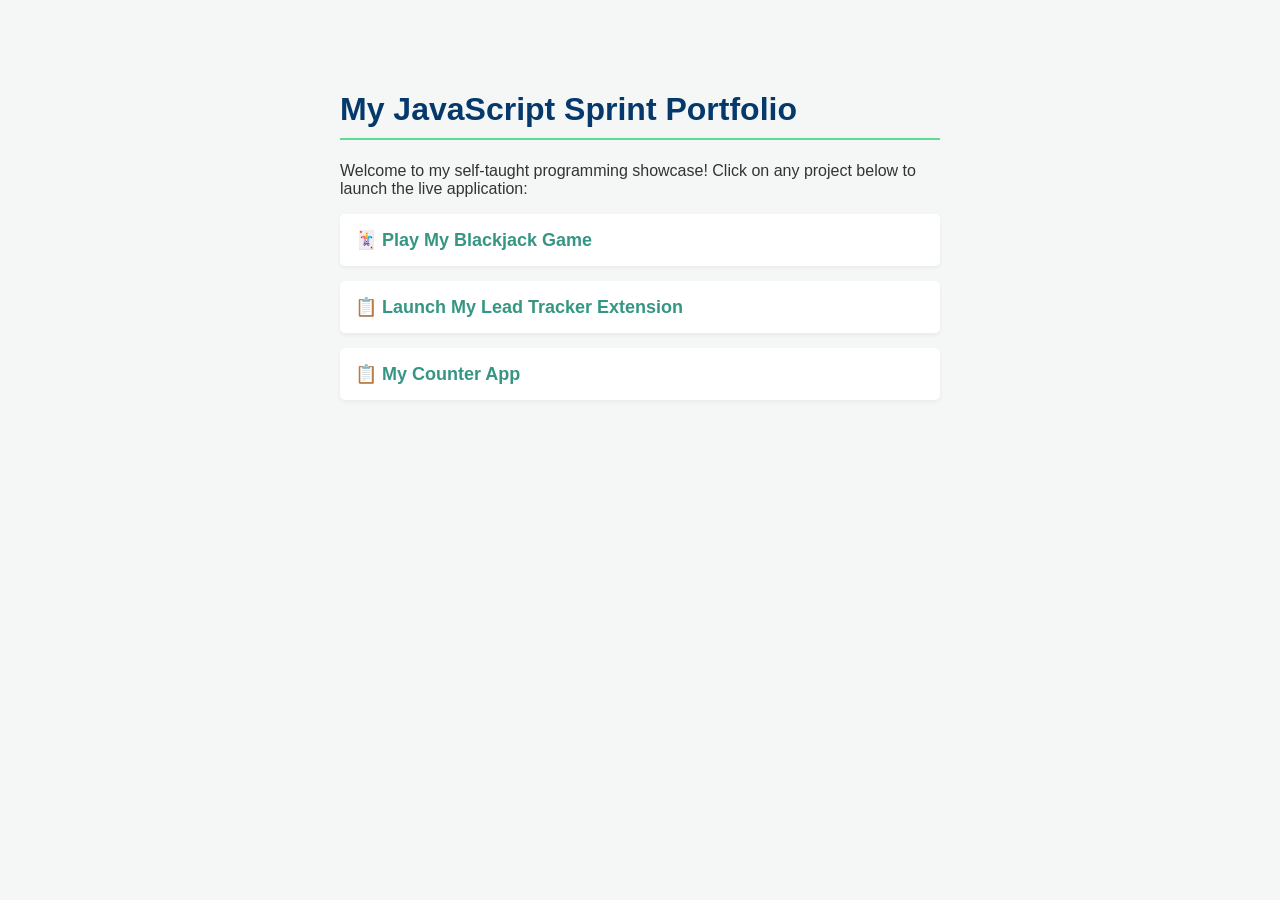
==== index.html @ aeb2b93d "Refactor lead storage and rendering; add HTML structure and styles for portfolio" ====
<!DOCTYPE html>
<html lang="en">
<head>
    <meta charset="UTF-8">
    <meta name="viewport" content="width=device-width, initial-scale=1.0">
    <title>My JavaScript Sprint Portfolio</title>
    <link rel="stylesheet" href="style.css">

</head>
<body>

    <h1>My JavaScript Sprint Portfolio</h1>
    <p>Welcome to my self-taught programming showcase! Click on any project below to launch the live application:</p>

    <ul>
        <li><a target="_blank" href="./02-BlackJack/index.html">🃏 Play My Blackjack Game</a></li>
        <li><a href="./03-Chrome Extension/index.html">📋 Launch My Lead Tracker Extension</a></li>
        <li><a href="./01-Counter/index.html">📋 My Counter App</a></li>
    </ul>

</body>
</html>
---- style.css ----
body {
            font-family: Arial, sans-serif;
            max-width: 600px;
            margin: 50px auto;
            padding: 20px;
            background-color: #f4f7f6;
            color: #333;
        }

        h1 { color: #05386b;
             border-bottom: 2px solid #5cdb95; 
             padding-bottom: 10px; }
             
        ul { list-style-type: none;
             padding: 0; }

        li { margin: 15px 0;
             background: white;
              padding: 15px;
               border-radius: 5px;
               box-shadow: 0 2px 4px rgba(0,0,0,0.05);
             }
        a { text-decoration: none; 
            color: #379683;
             font-weight: bold;
              font-size: 18px; }
        a:hover { 
            color: #5cdb95;
         }
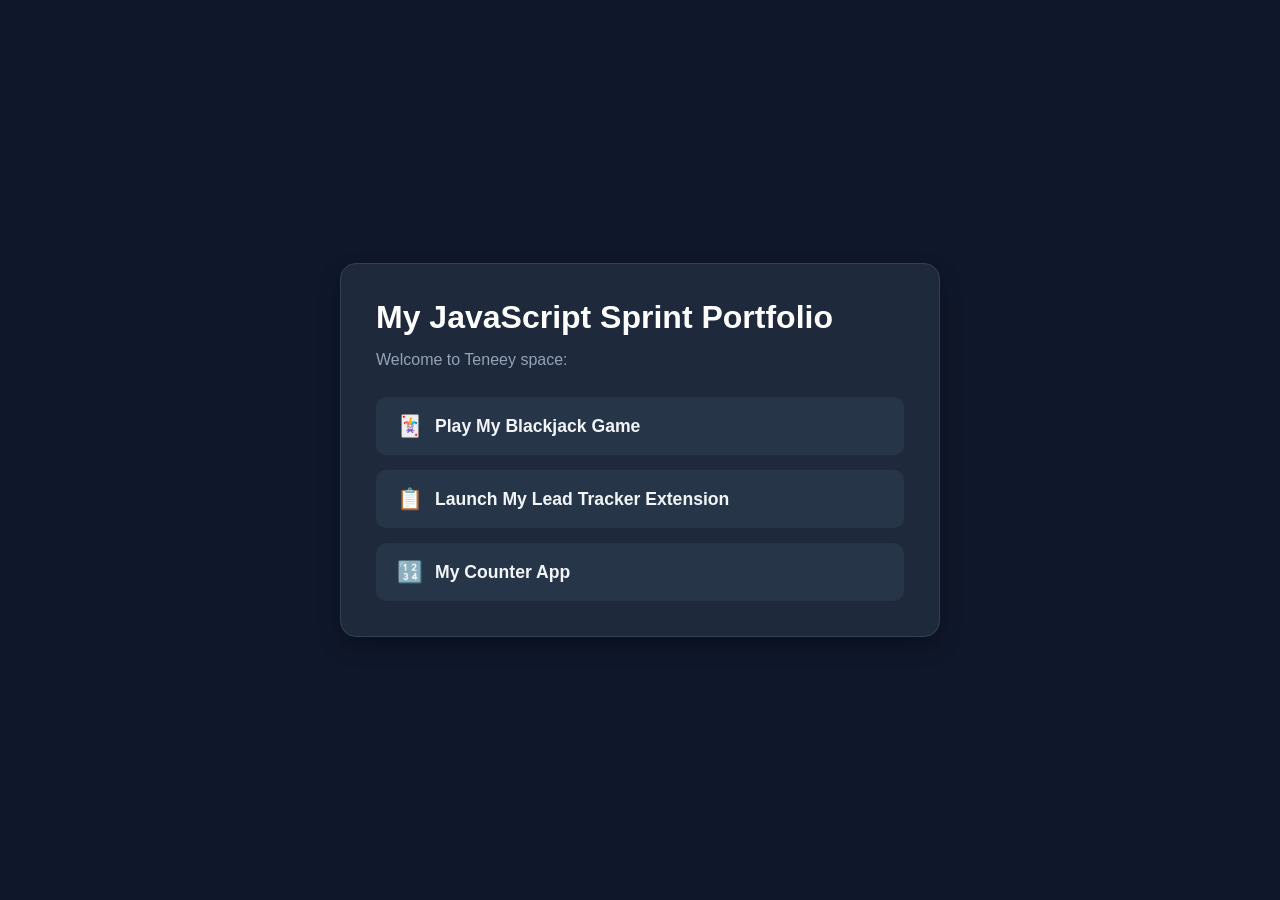
==== commit c7803c60: "Refactor HTML structure and enhance CSS styles for portfolio presentation" ====
--- a/index.html
+++ b/index.html
@@ -5,18 +5,31 @@
     <meta name="viewport" content="width=device-width, initial-scale=1.0">
     <title>My JavaScript Sprint Portfolio</title>
     <link rel="stylesheet" href="style.css">
-
 </head>
 <body>
 
-    <h1>My JavaScript Sprint Portfolio</h1>
-    <p>Welcome to my self-taught programming showcase! Click on any project below to launch the live application:</p>
+    <div class="portfolio-container">
+        <h1>My JavaScript Sprint Portfolio</h1>
+        <p>Welcome to Teneey space:</p>
 
-    <ul>
-        <li><a target="_blank" href="./02-BlackJack/index.html">🃏 Play My Blackjack Game</a></li>
-        <li><a href="./03-Chrome Extension/index.html">📋 Launch My Lead Tracker Extension</a></li>
-        <li><a href="./01-Counter/index.html">📋 My Counter App</a></li>
-    </ul>
+        <ul>
+            <li>
+                <a target="_blank" href="./02-BlackJack/index.html">
+                    <span class="emoji">🃏</span> Play My Blackjack Game
+                </a>
+            </li>
+            <li>
+                <a target="_blank" href="./03-Chrome Extension/index.html">
+                    <span class="emoji">📋</span> Launch My Lead Tracker Extension
+                </a>
+            </li>
+            <li>
+                <a target="_blank" href="./01-Counter/index.html">
+                    <span class="emoji">🔢</span> My Counter App
+                </a>
+            </li>
+        </ul>
+    </div>
 
 </body>
 </html>
--- a/style.css
+++ b/style.css
@@ -1,29 +1,84 @@
-  body {
-            font-family: Arial, sans-serif;
-            max-width: 600px;
-            margin: 50px auto;
-            padding: 20px;
-            background-color: #f4f7f6;
-            color: #333;
-        }
+/* Reset basic spacing issues */
+* {
+    box-sizing: border-box;
+    margin: 0;
+    padding: 0;
+}
 
-        h1 { color: #05386b;
-             border-bottom: 2px solid #5cdb95; 
-             padding-bottom: 10px; }
-             
-        ul { list-style-type: none;
-             padding: 0; }
+body {
+    font-family: Arial, Helvetica, sans-serif;
+    background-color: #0f172a; /* Sleek modern dark background */
+    color: #f8fafc;
+    min-height: 100vh;
+    display: flex;
+    justify-content: center;
+    align-items: center;
+    padding: 20px;
+}
 
-        li { margin: 15px 0;
-             background: white;
-              padding: 15px;
-               border-radius: 5px;
-               box-shadow: 0 2px 4px rgba(0,0,0,0.05);
-             }
-        a { text-decoration: none; 
-            color: #379683;
-             font-weight: bold;
-              font-size: 18px; }
-        a:hover { 
-            color: #5cdb95;
-         }+/* Centered Project Frame */
+.portfolio-container {
+    max-width: 600px;
+    width: 100%;
+    background-color: #1e293b; /* Premium card background */
+    padding: 35px;
+    border-radius: 16px;
+    box-shadow: 0 10px 25px -5px rgba(0, 0, 0, 0.4);
+    border: 1px solid #334155;
+}
+
+h1 {
+    font-size: 2rem;
+    color: #ffffff;
+    margin-bottom: 12px;
+    font-weight: bold;
+}
+
+p {
+    color: #94a3b8; /* Muted gray for description text */
+    font-size: 1rem;
+    line-height: 1.5;
+    margin-bottom: 25px;
+}
+
+ul {
+    list-style: none;
+}
+
+li {
+    margin-bottom: 15px;
+}
+
+li:last-child {
+    margin-bottom: 0;
+}
+
+/* Custom Styled Link Buttons */
+li a {
+    display: flex;
+    align-items: center;
+    text-decoration: none;
+    color: #f1f5f9;
+    background-color: #273549; /* Dark button card background */
+    padding: 16px 20px;
+    border-radius: 10px;
+    font-weight: bold;
+    font-size: 1.1rem;
+    border: 1px solid transparent;
+    transition: all 0.2s ease-in-out; /* Smooth transition when hovered */
+}
+
+/* Interactive Hover States */
+li a:hover {
+    background-color: #2e3f56;
+    border-color: #5f9341; /* Highlights with your green color */
+    transform: translateY(-2px); /* Makes the card lift up slightly */
+    box-shadow: 0 4px 12px rgba(95, 147, 65, 0.2);
+    color: #5f9341; /* Text shifts to your accent green */
+}
+
+/* Alignment spacing for emojis */
+.emoji {
+    margin-right: 12px;
+    font-size: 1.3rem;
+}
